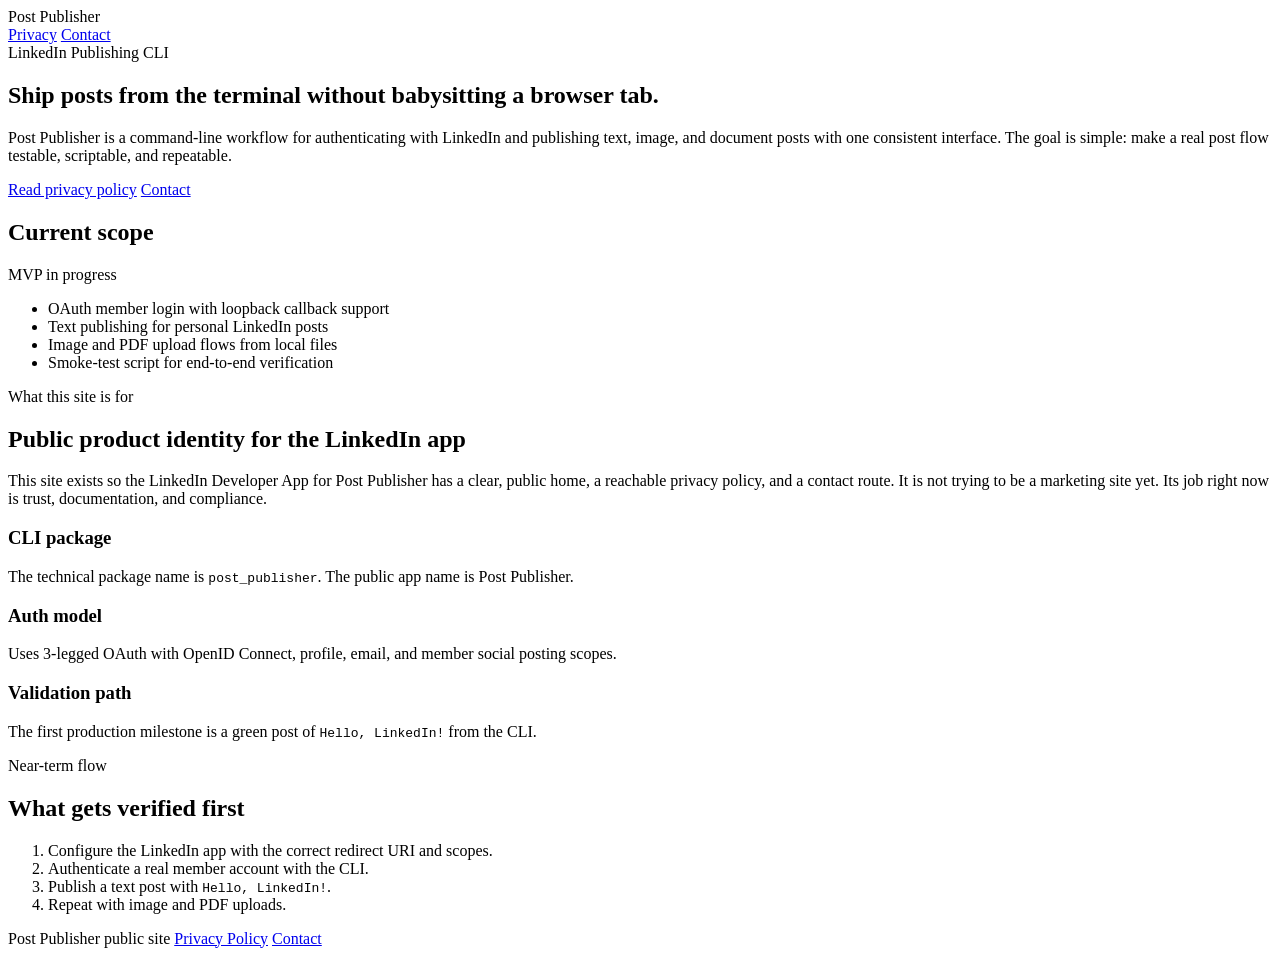
==== code/site/index.html @ c8c9fde3 "Initial commit: Post Publisher CLI, product site, and docs Post Publisher is an open-source CLI to a" ====
<!DOCTYPE html>
<html lang="en">
<head>
  <meta charset="UTF-8">
  <meta name="viewport" content="width=device-width, initial-scale=1.0">
  <title>Post Publisher</title>
  <meta name="description" content="Post Publisher is a CLI for authenticating with LinkedIn and publishing text, image, and document posts from the terminal.">
  <meta name="theme-color" content="#b5472f">

  <meta property="og:title" content="Post Publisher">
  <meta property="og:description" content="CLI for authenticating with LinkedIn and publishing text, image, and document posts from the terminal.">
  <meta property="og:type" content="website">
  <meta property="og:url" content="https://post-publisher.ccisne.dev/">

  <meta name="twitter:card" content="summary_large_image">
  <meta name="twitter:title" content="Post Publisher">
  <meta name="twitter:description" content="CLI for authenticating with LinkedIn and publishing text, image, and document posts from the terminal.">

  <link rel="preconnect" href="https://fonts.googleapis.com">
  <link rel="preconnect" href="https://fonts.gstatic.com" crossorigin>
  <link href="https://fonts.googleapis.com/css2?family=IBM+Plex+Mono:wght@400;500;700&family=Space+Grotesk:wght@400;500;700&display=swap" rel="stylesheet">
  <link rel="stylesheet" href="/css/site.css">
</head>
<body>
  <div class="shell">
    <div class="topbar">
      <div class="brandline">
        <span class="brandmark"></span>
        <span>Post Publisher</span>
      </div>
      <nav class="topnav">
        <a href="/privacy/publisher/">Privacy</a>
        <a href="/contact/">Contact</a>
      </nav>
    </div>

    <section class="hero">
      <div class="panel hero-copy">
        <div class="eyebrow">LinkedIn Publishing CLI</div>
        <h1>Ship posts from the terminal without babysitting a browser tab.</h1>
        <p class="lede">
          Post Publisher is a command-line workflow for authenticating with LinkedIn and publishing
          text, image, and document posts with one consistent interface. The goal is simple: make a
          real post flow testable, scriptable, and repeatable.
        </p>
        <div class="cta-row">
          <a class="button button--primary" href="/privacy/publisher/">Read privacy policy</a>
          <a class="button button--secondary" href="/contact/">Contact</a>
        </div>
      </div>

      <aside class="panel hero-card">
        <h2>Current scope</h2>
        <span class="badge">MVP in progress</span>
        <ul class="meta-list">
          <li>OAuth member login with loopback callback support</li>
          <li>Text publishing for personal LinkedIn posts</li>
          <li>Image and PDF upload flows from local files</li>
          <li>Smoke-test script for end-to-end verification</li>
        </ul>
      </aside>
    </section>

    <section class="panel section section--wide section--accent">
      <div class="section-title">
        <div>
          <div class="kicker">What this site is for</div>
          <h2>Public product identity for the LinkedIn app</h2>
        </div>
      </div>
      <p>
        This site exists so the LinkedIn Developer App for Post Publisher has a clear, public home,
        a reachable privacy policy, and a contact route. It is not trying to be a marketing site
        yet. Its job right now is trust, documentation, and compliance.
      </p>
    </section>

    <section class="grid">
      <article class="panel card">
        <h3>CLI package</h3>
        <p>The technical package name is <code>post_publisher</code>. The public app name is Post Publisher.</p>
      </article>
      <article class="panel card">
        <h3>Auth model</h3>
        <p>Uses 3-legged OAuth with OpenID Connect, profile, email, and member social posting scopes.</p>
      </article>
      <article class="panel card">
        <h3>Validation path</h3>
        <p>The first production milestone is a green post of <code>Hello, LinkedIn!</code> from the CLI.</p>
      </article>
    </section>

    <section class="panel section">
      <div class="section-title">
        <div>
          <div class="kicker">Near-term flow</div>
          <h2>What gets verified first</h2>
        </div>
      </div>
      <ol class="steps">
        <li>Configure the LinkedIn app with the correct redirect URI and scopes.</li>
        <li>Authenticate a real member account with the CLI.</li>
        <li>Publish a text post with <code>Hello, LinkedIn!</code>.</li>
        <li>Repeat with image and PDF uploads.</li>
      </ol>
    </section>

    <footer class="footer">
      <span>Post Publisher public site</span>
      <span><a href="/privacy/publisher/">Privacy Policy</a></span>
      <span><a href="/contact/">Contact</a></span>
    </footer>
  </div>
</body>
</html>
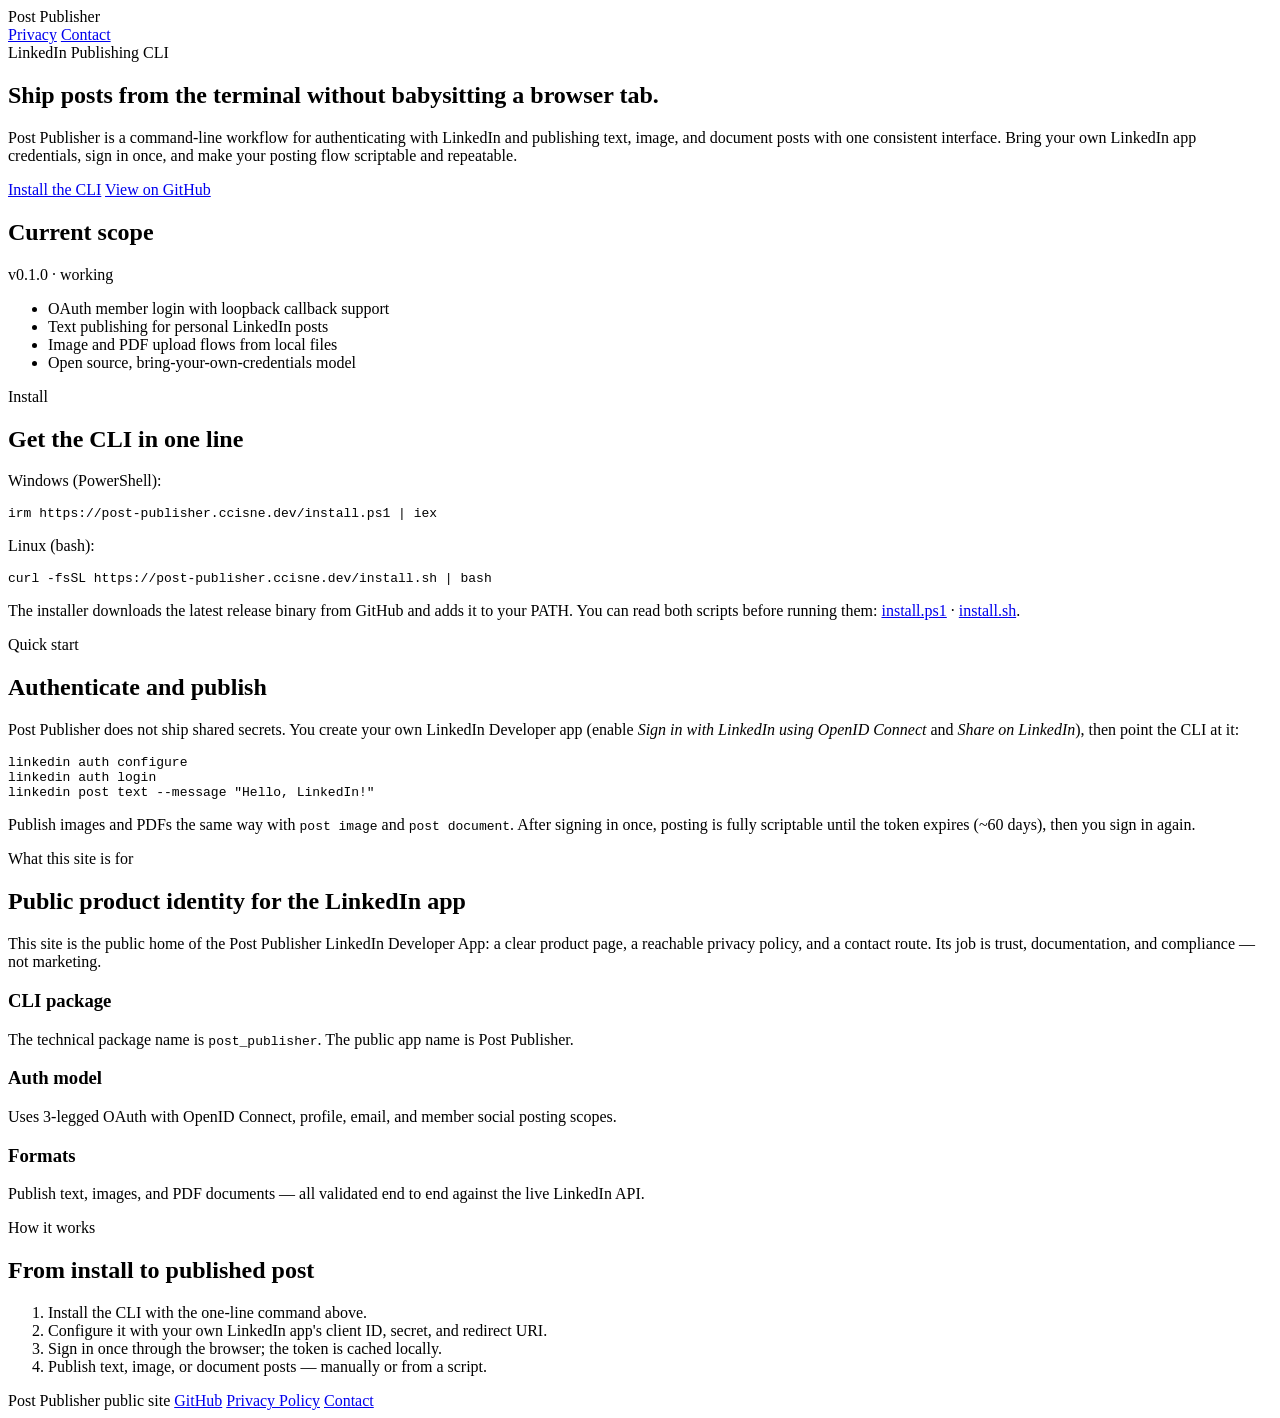
==== commit 035fb7d4: "ci+site: add cross-platform release workflow and web installer - .github/workflows/release.yml: on p" ====
--- a/code/site/index.html
+++ b/code/site/index.html
@@ -40,25 +40,65 @@
         <h1>Ship posts from the terminal without babysitting a browser tab.</h1>
         <p class="lede">
           Post Publisher is a command-line workflow for authenticating with LinkedIn and publishing
-          text, image, and document posts with one consistent interface. The goal is simple: make a
-          real post flow testable, scriptable, and repeatable.
+          text, image, and document posts with one consistent interface. Bring your own LinkedIn app
+          credentials, sign in once, and make your posting flow scriptable and repeatable.
         </p>
         <div class="cta-row">
-          <a class="button button--primary" href="/privacy/publisher/">Read privacy policy</a>
-          <a class="button button--secondary" href="/contact/">Contact</a>
+          <a class="button button--primary" href="#install">Install the CLI</a>
+          <a class="button button--secondary" href="https://github.com/ccisnedev/post_publisher">View on GitHub</a>
         </div>
       </div>
 
       <aside class="panel hero-card">
         <h2>Current scope</h2>
-        <span class="badge">MVP in progress</span>
+        <span class="badge">v0.1.0 &middot; working</span>
         <ul class="meta-list">
           <li>OAuth member login with loopback callback support</li>
           <li>Text publishing for personal LinkedIn posts</li>
           <li>Image and PDF upload flows from local files</li>
-          <li>Smoke-test script for end-to-end verification</li>
+          <li>Open source, bring-your-own-credentials model</li>
         </ul>
       </aside>
+    </section>
+
+    <section class="panel section" id="install">
+      <div class="section-title">
+        <div>
+          <div class="kicker">Install</div>
+          <h2>Get the CLI in one line</h2>
+        </div>
+      </div>
+      <p>Windows (PowerShell):</p>
+      <pre class="cmd"><code>irm https://post-publisher.ccisne.dev/install.ps1 | iex</code></pre>
+      <p>Linux (bash):</p>
+      <pre class="cmd"><code>curl -fsSL https://post-publisher.ccisne.dev/install.sh | bash</code></pre>
+      <p>
+        The installer downloads the latest release binary from GitHub and adds it to your
+        PATH. You can read both scripts before running them:
+        <a href="/install.ps1">install.ps1</a> &middot; <a href="/install.sh">install.sh</a>.
+      </p>
+    </section>
+
+    <section class="panel section">
+      <div class="section-title">
+        <div>
+          <div class="kicker">Quick start</div>
+          <h2>Authenticate and publish</h2>
+        </div>
+      </div>
+      <p>
+        Post Publisher does not ship shared secrets. You create your own LinkedIn Developer app
+        (enable <em>Sign in with LinkedIn using OpenID Connect</em> and <em>Share on LinkedIn</em>),
+        then point the CLI at it:
+      </p>
+      <pre class="cmd"><code>linkedin auth configure
+linkedin auth login
+linkedin post text --message "Hello, LinkedIn!"</code></pre>
+      <p>
+        Publish images and PDFs the same way with <code>post image</code> and
+        <code>post document</code>. After signing in once, posting is fully scriptable until the
+        token expires (~60 days), then you sign in again.
+      </p>
     </section>
 
     <section class="panel section section--wide section--accent">
@@ -69,9 +109,9 @@
         </div>
       </div>
       <p>
-        This site exists so the LinkedIn Developer App for Post Publisher has a clear, public home,
-        a reachable privacy policy, and a contact route. It is not trying to be a marketing site
-        yet. Its job right now is trust, documentation, and compliance.
+        This site is the public home of the Post Publisher LinkedIn Developer App: a clear product
+        page, a reachable privacy policy, and a contact route. Its job is trust, documentation, and
+        compliance &mdash; not marketing.
       </p>
     </section>
 
@@ -85,28 +125,29 @@
         <p>Uses 3-legged OAuth with OpenID Connect, profile, email, and member social posting scopes.</p>
       </article>
       <article class="panel card">
-        <h3>Validation path</h3>
-        <p>The first production milestone is a green post of <code>Hello, LinkedIn!</code> from the CLI.</p>
+        <h3>Formats</h3>
+        <p>Publish text, images, and PDF documents &mdash; all validated end to end against the live LinkedIn API.</p>
       </article>
     </section>
 
     <section class="panel section">
       <div class="section-title">
         <div>
-          <div class="kicker">Near-term flow</div>
-          <h2>What gets verified first</h2>
+          <div class="kicker">How it works</div>
+          <h2>From install to published post</h2>
         </div>
       </div>
       <ol class="steps">
-        <li>Configure the LinkedIn app with the correct redirect URI and scopes.</li>
-        <li>Authenticate a real member account with the CLI.</li>
-        <li>Publish a text post with <code>Hello, LinkedIn!</code>.</li>
-        <li>Repeat with image and PDF uploads.</li>
+        <li>Install the CLI with the one-line command above.</li>
+        <li>Configure it with your own LinkedIn app's client ID, secret, and redirect URI.</li>
+        <li>Sign in once through the browser; the token is cached locally.</li>
+        <li>Publish text, image, or document posts &mdash; manually or from a script.</li>
       </ol>
     </section>
 
     <footer class="footer">
       <span>Post Publisher public site</span>
+      <span><a href="https://github.com/ccisnedev/post_publisher">GitHub</a></span>
       <span><a href="/privacy/publisher/">Privacy Policy</a></span>
       <span><a href="/contact/">Contact</a></span>
     </footer>
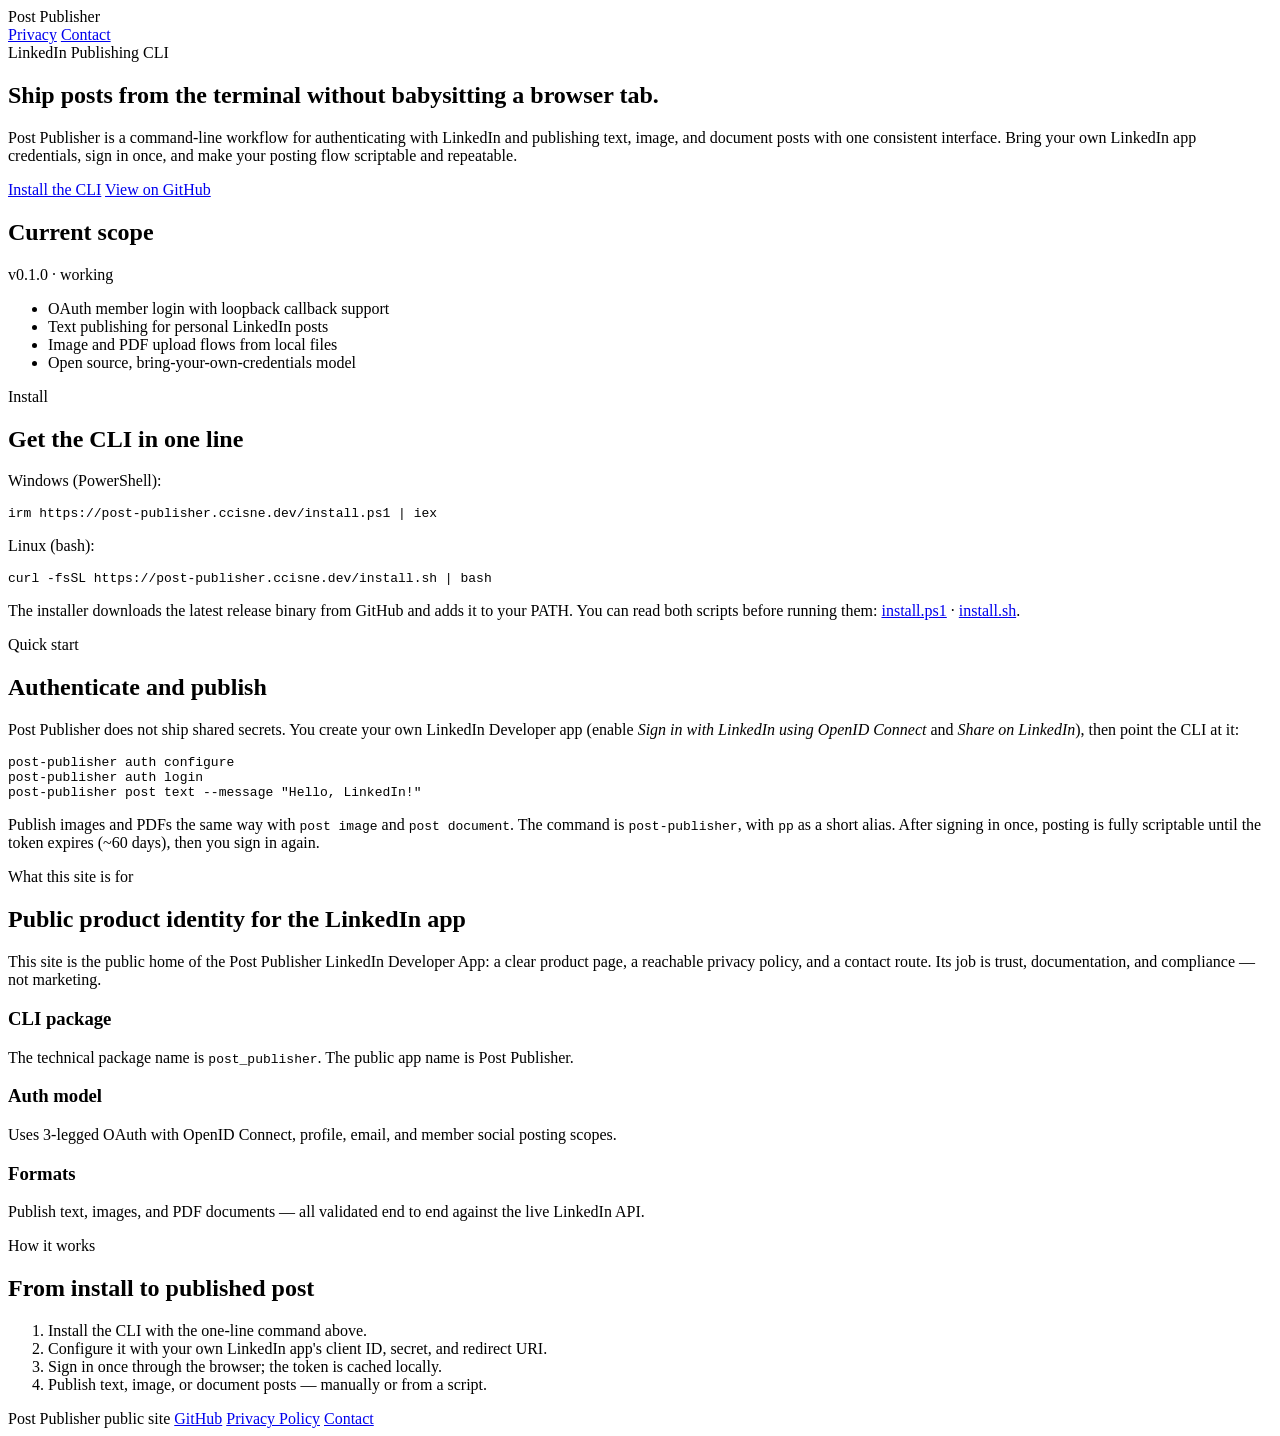
==== commit 28cb8b32: "rename: command/binary linkedin -> post-publisher (alias pp), v0.2.0 The invoked command, binary, an" ====
--- a/code/site/index.html
+++ b/code/site/index.html
@@ -91,13 +91,14 @@
         (enable <em>Sign in with LinkedIn using OpenID Connect</em> and <em>Share on LinkedIn</em>),
         then point the CLI at it:
       </p>
-      <pre class="cmd"><code>linkedin auth configure
-linkedin auth login
-linkedin post text --message "Hello, LinkedIn!"</code></pre>
+      <pre class="cmd"><code>post-publisher auth configure
+post-publisher auth login
+post-publisher post text --message "Hello, LinkedIn!"</code></pre>
       <p>
         Publish images and PDFs the same way with <code>post image</code> and
-        <code>post document</code>. After signing in once, posting is fully scriptable until the
-        token expires (~60 days), then you sign in again.
+        <code>post document</code>. The command is <code>post-publisher</code>, with
+        <code>pp</code> as a short alias. After signing in once, posting is fully scriptable
+        until the token expires (~60 days), then you sign in again.
       </p>
     </section>
 
